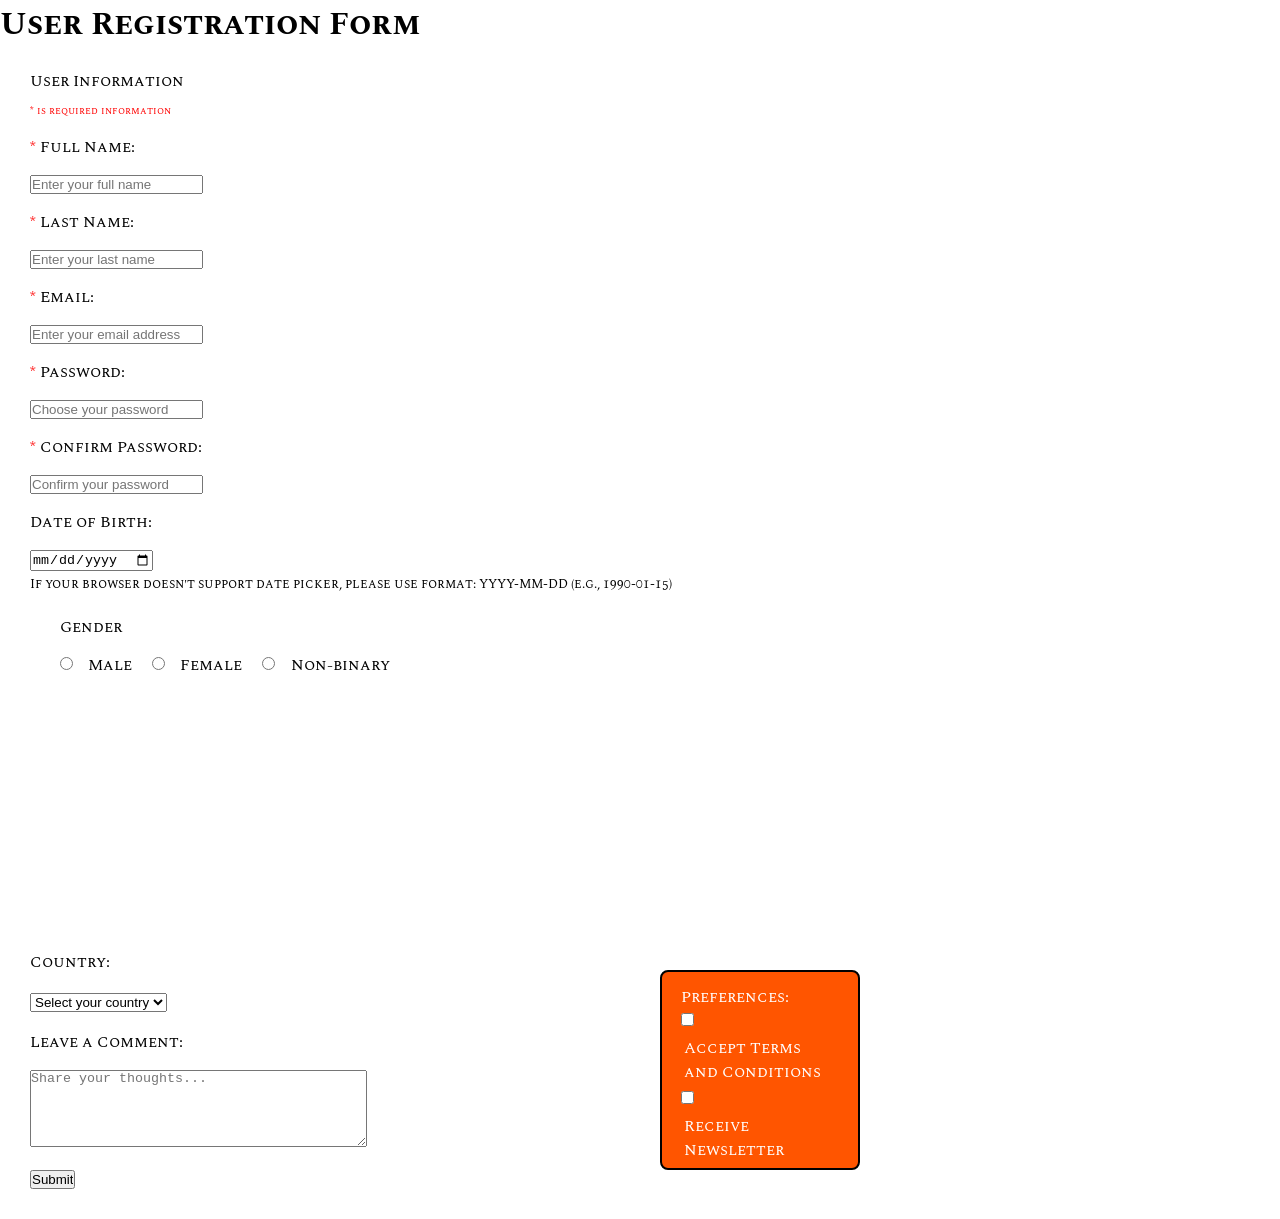
==== Lab 2/index.html @ 8ede350e "added styles.css" ====
<!DOCTYPE html>
<html lang="en">

<head>
    <meta charset="UTF-8">
    <title>Week 3 - HTML Forms Example</title>
    
    <link rel="stylesheet" href="style.css">

    <link rel="preconnect" href="https://fonts.googleapis.com">
<link rel="preconnect" href="https://fonts.gstatic.com" crossorigin>
<link href="https://fonts.googleapis.com/css2?family=Spectral+SC:ital,wght@0,200;0,300;0,400;0,500;0,600;0,700;0,800;1,200;1,300;1,400;1,500;1,600;1,700;1,800&display=swap" rel="stylesheet">
    
    <style>
        input {
            display: block;
        }

        input[type="submit"] {
            margin-top: 1rem;
        }

        label {
            display: block;
            margin: 1rem 0;
        }

        /* Added styles for radio buttons and checkboxes */
        input[type="radio"],
        input[type="checkbox"] {
            display: inline-block;
            margin-right: 0.5rem;
        }

        input[type="radio"]+label,
        input[type="checkbox"]+label {
            display: inline-block;
            margin: 0.2rem 1rem 0.2rem 0.2rem;
        }

        /* Style for date input fallback */
        .date-input-group {
            margin-bottom: 1rem;
        }
    </style>
</head>

<body>
    <h1>User Registration Form</h1>

    <!-- Fix 1: Added valid action URL -->
    <form method="post" action="https://httpbin.org/post">
        <fieldset>
            <!-- groups like info/parts of the form -->
            <legend>User Information</legend>
            <!-- explains the info that is contained in the fieldset -->

            <p>* is required information</p>
            <!-- Text to explain that * means it is a required field to be filled out-->

            <!-- The following is the section for basic information required on the form; Full name, last name, and email account-->
            <label for="full_name"><span>*</span> Full Name:</label>
            <input type="text" id="full_name" name="full_name" placeholder="Enter your full name" required>

            <label for="last_name"><span>*</span> Last Name:</label>
            <input type="text" id="last_name" name="last_name" placeholder="Enter your last name" required>

            <label for="email"><span>*</span> Email:</label>
            <input type="email" id="email" name="email" placeholder="Enter your email address" required>

            <!-- This section contains both the code for the password/retyped password sections as well as the date selection birthday menu-->
            <label for="password"><span>*</span> Password:</label>
            <input type="password" id="password" name="password" placeholder="Choose your password"
                pattern="^(?=.*[a-z])(?=.*[A-Z])(?=.*\d)(?=.*[@$!%*?&])[A-Za-z\d@$!%*?&]{8,}$"
                title="Password must contain at least 8 characters including one uppercase letter, one lowercase letter, one number and one special character (@$!%*?&)"
                required>

            <label for="password_confirm"><span>*</span> Confirm Password:</label>
            <input type="password" id="password_confirm" name="password_confirm" placeholder="Confirm your password"
                required>

            <!-- Fix 2: Enhanced date input with fallback instructions -->
            <div class="date-input-group">
                <label for="date_of_birth">Date of Birth:</label>
                <input type="date" id="date_of_birth" name="date_of_birth">
                <small>If your browser doesn't support date picker, please use format: YYYY-MM-DD (e.g., 1990-01-15)</small>
            </div>

            <!-- This section contains the code that I used to make the buttons to select gender -->
            <fieldset>
                <legend>Gender</legend>
                <input type="radio" id="male" name="gender" value="male">
                <label for="male">Male</label>

                <input type="radio" id="female" name="gender" value="female">
                <label for="female">Female</label>

                <input type="radio" id="non-binary" name="gender" value="non-binary">
                <label for="non-binary">Non-binary</label>
            </fieldset>

            <!-- Preferences checkboxes -->
            <fieldset>
                <nav>
                    <legend>Preferences:</legend>
                    <input type="checkbox" id="terms" name="terms">
                    <label for="terms">Accept Terms and Conditions</label><br>

                    <input type="checkbox" id="newsletter" name="newsletter">
                    <label for="newsletter">Receive Newsletter</label>
                </nav>
            </fieldset>

            <!-- This section contains the dropdown menu for country selection-->
            <label for="country">Country:</label>
            <select id="country" name="country" required>
                <option value="" disabled selected>Select your country</option>
                <option value="US">United States</option>
                <option value="CA">Canada</option>
                <option value="MX">Mexico</option>
                <option value="OTR">Other</option>
            </select>

            <!-- The final section of code contains both my basic text box "leave a comment" as well as my submit button code-->
            <label for="user-comment">Leave a Comment:</label>
            <textarea id="user-comment" name="comment" rows="5" cols="40" placeholder="Share your thoughts..."
                maxlength="500"></textarea>

            <input type="submit" value="Submit">
        </fieldset>
    </form>

</body>

</html>
---- Lab 2/style.css ----
*, *::before, *::after {
    box-sizing: border-box;
    margin: 0;
    padding: 0;
}
body {
font-family: "Spectral SC", serif;
    
}

nav {
    display: inline-block; /* allows padding/margin to be applied */
  padding: 0.8rem 1.2rem;
  color: #fff;
  border: 2px solid #000000;
  background-color: rgb(255, 85, 0);
  border-radius: 8px;
  transition: background-color 0.5s, color 0.5s; /* smooth hover transitions */

  position:relative;
	left:600px;
    bottom:-250px;
	width:200px;
	height:200px;
}

fieldset {

    border: 0px solid #4CAF50;

    padding: 10px;

    margin: 20px;

 span {
  color: red; /* Colors every character inside a <span> within a <p> */
}
;

}

p {

    font-size: 10px;

    color: red;

}
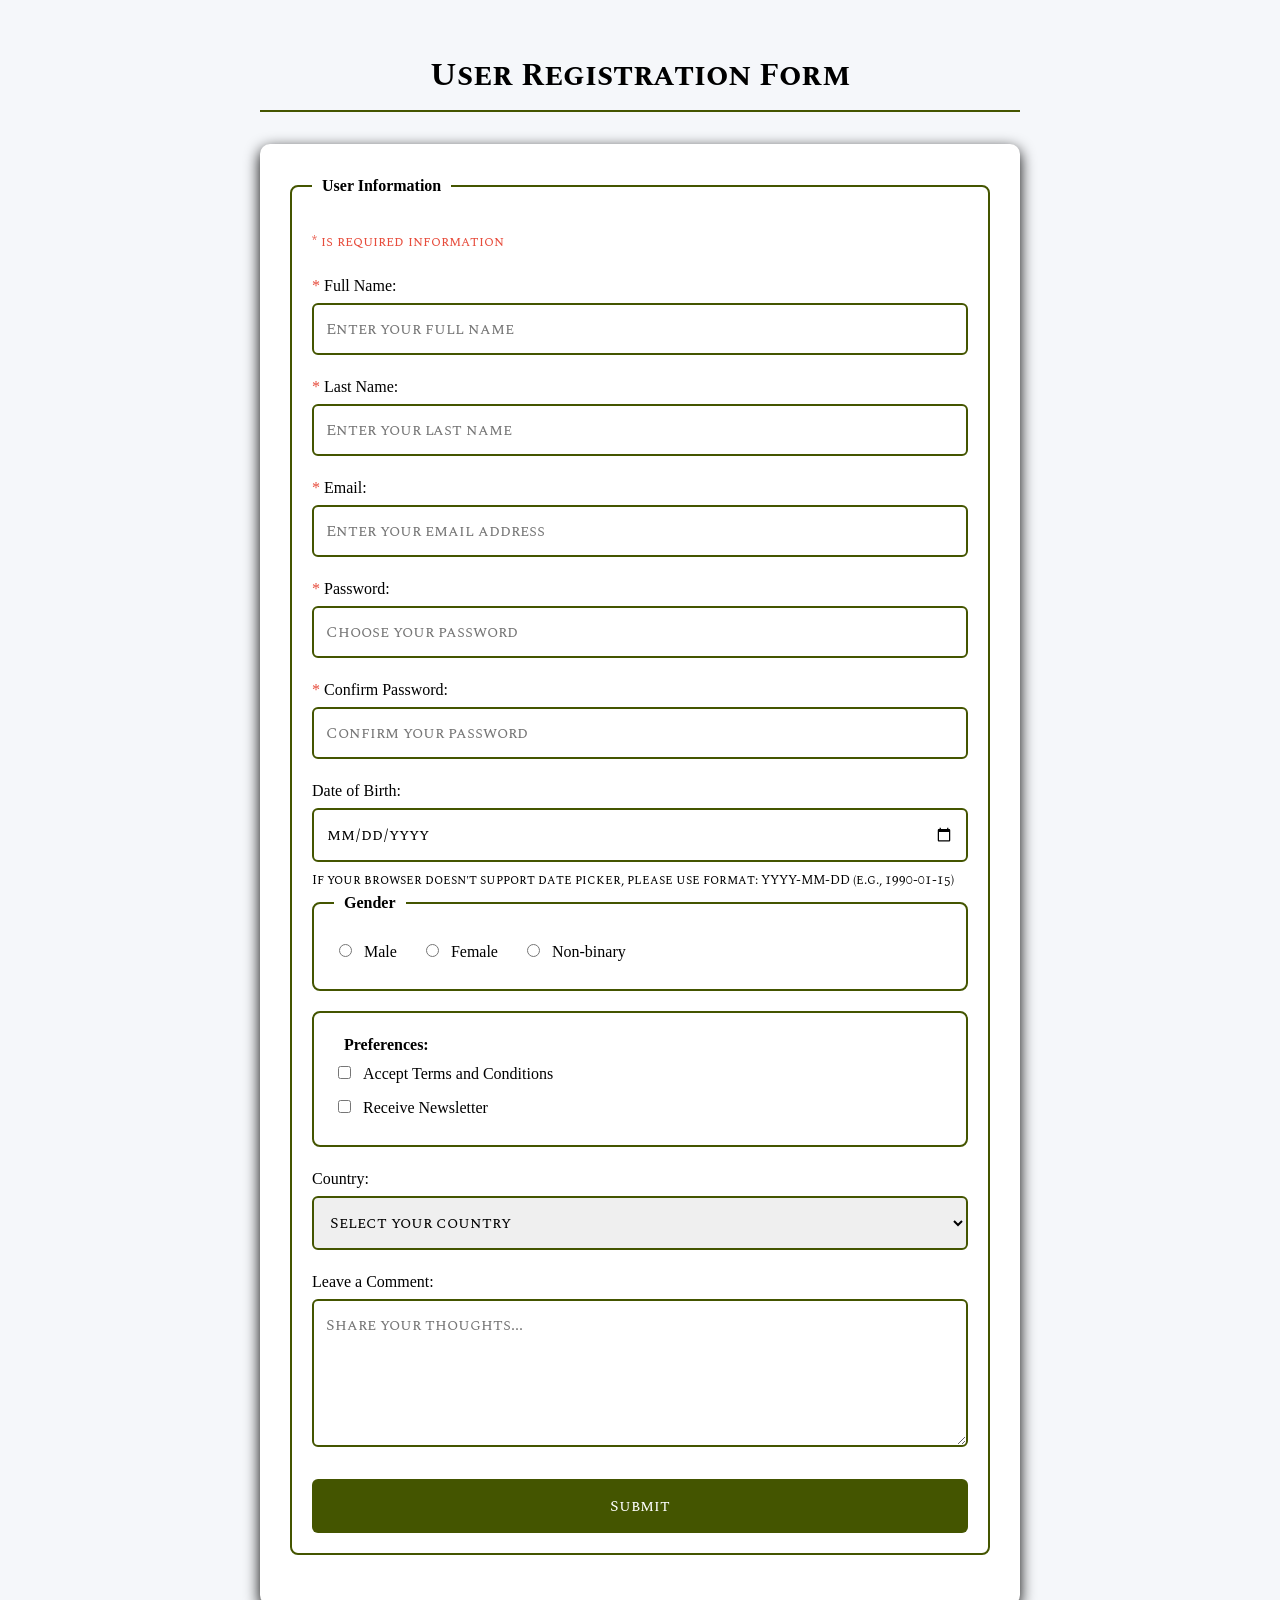
==== commit 25452e05: "css changes" ====
--- a/Lab 2/index.html
+++ b/Lab 2/index.html
@@ -11,38 +11,7 @@
 <link rel="preconnect" href="https://fonts.gstatic.com" crossorigin>
 <link href="https://fonts.googleapis.com/css2?family=Spectral+SC:ital,wght@0,200;0,300;0,400;0,500;0,600;0,700;0,800;1,200;1,300;1,400;1,500;1,600;1,700;1,800&display=swap" rel="stylesheet">
     
-    <style>
-        input {
-            display: block;
-        }
 
-        input[type="submit"] {
-            margin-top: 1rem;
-        }
-
-        label {
-            display: block;
-            margin: 1rem 0;
-        }
-
-        /* Added styles for radio buttons and checkboxes */
-        input[type="radio"],
-        input[type="checkbox"] {
-            display: inline-block;
-            margin-right: 0.5rem;
-        }
-
-        input[type="radio"]+label,
-        input[type="checkbox"]+label {
-            display: inline-block;
-            margin: 0.2rem 1rem 0.2rem 0.2rem;
-        }
-
-        /* Style for date input fallback */
-        .date-input-group {
-            margin-bottom: 1rem;
-        }
-    </style>
 </head>
 
 <body>
--- a/Lab 2/style.css
+++ b/Lab 2/style.css
@@ -1,48 +1,115 @@
-*, *::before, *::after {
+/* style.css - Clean & Modern Form */
+* {
     box-sizing: border-box;
-    margin: 0;
-    padding: 0;
 }
+
 body {
-font-family: "Spectral SC", serif;
+    font-family: "Spectral SC", serif;
+    background: #f5f7fa;
+    color: #000;
+    line-height: 1.5;
+    padding: 20px;
+    max-width: 800px;
+    margin: 0 auto;
+}
+
+/* Header */
+h1 {
+    text-align: center;
+    color: #000000;
+    margin: 2rem 0;
+    padding-bottom: 10px;
+    border-bottom: 2px solid #450;
+}
+
+/* Form container */
+form {
+    background: #fff;
+    border-radius: 10px;
+    padding: 30px;
+    box-shadow: 0 5px 15px black;
+}
+
+/* Fieldset styling */
+fieldset {
+    border: 2px solid #450;
+    border-radius: 8px;
+    padding: 20px;
+    margin: 0 0 20px 0;
+}
+
+legend {
+    font-weight: 600;
+    color: #000000;
+    padding: 0 10px;
+    background: #fff;
+}
+
+/* Labels and text */
+label {
+    display: block;
+    margin: 15px 0 5px 0;
+    font-weight: 500;
+
+}
+
+span {
+    color: #e74c3c;
+}
+
+p {
+    color: #e74c3c;
+    font-size: 0.9rem;
+    margin-bottom: 20px;
+}
+
+
+ /* Form inputs */
+input[type="text"],
+input[type="email"],
+input[type="password"],
+input[type="date"],
+select,
+textarea {
+    width: 100%;
+    padding: 12px;
+    border: 2px solid #450;
+    border-radius: 6px;
+    font-family: "Spectral SC", serif;
+    font-size: 1rem;
+    margin-bottom: 5px;
+}
+
+input:focus,
+select:focus,
+textarea:focus {
+    outline: none;
+    border-color: #450;
+}
+
+/* Radio and checkbox labels */
+input[type="radio"] + label,
+input[type="checkbox"] + label {
+    display: inline-block;
+    margin: 5px 20px 5px 5px;
     
 }
 
-nav {
-    display: inline-block; /* allows padding/margin to be applied */
-  padding: 0.8rem 1.2rem;
-  color: #fff;
-  border: 2px solid #000000;
-  background-color: rgb(255, 85, 0);
-  border-radius: 8px;
-  transition: background-color 0.5s, color 0.5s; /* smooth hover transitions */
-
-  position:relative;
-	left:600px;
-    bottom:-250px;
-	width:200px;
-	height:200px;
+/* Submit button */
+input[type="submit"] {
+    background: #450;
+    color: white;
+    padding: 15px 30px;
+    border: none;
+    border-radius: 6px;
+    font-family: "Spectral SC", serif;
+    font-size: 1rem;
+    cursor: pointer;
+    margin-top: 20px;
+    width: 100%;
 }
 
-fieldset {
-
-    border: 0px solid #4CAF50;
-
-    padding: 10px;
-
-    margin: 20px;
-
- span {
-  color: red; /* Colors every character inside a <span> within a <p> */
-}
-;
-
+input[type="submit"]:hover {
+    background: #ff7700;
 }
 
-p {
-
-    font-size: 10px;
-
-    color: red;
-
-}
